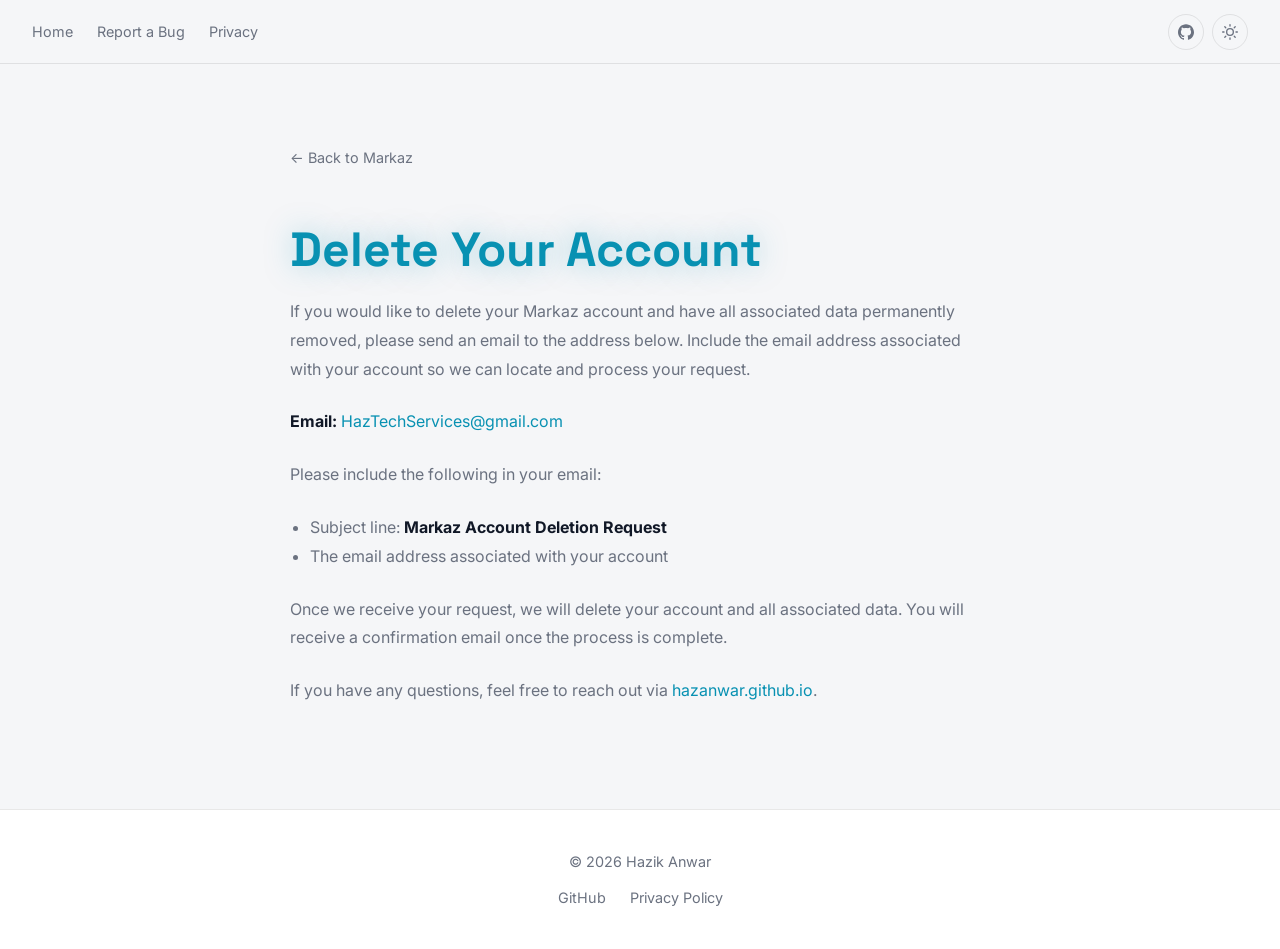
==== delete-account.html @ 8f50ff51 "update docs" ====
<!DOCTYPE html>
<html lang="en">

<head>
  <meta charset="UTF-8" />
  <meta name="viewport" content="width=device-width, initial-scale=1.0" />
  <title>Delete Account — Markaz</title>
  <meta name="description" content="Request deletion of your Markaz account and all associated data." />
  <meta name="theme-color" content="#00ffe1" />
  <link rel="icon" href="assets/logo.webp" type="image/png" />
  <link rel="preconnect" href="https://fonts.googleapis.com" />
  <link rel="preconnect" href="https://fonts.gstatic.com" crossorigin />
  <link
    href="https://fonts.googleapis.com/css2?family=Space+Grotesk:wght@400;500;600;700&family=Inter:wght@300;400;600;700&display=swap"
    rel="stylesheet" />
  <link rel="stylesheet" href="style.css" />
  <script>
    (function () {
      var saved = localStorage.getItem('theme');
      var prefer = window.matchMedia('(prefers-color-scheme: light)').matches ? 'light' : 'dark';
      document.documentElement.setAttribute('data-theme', saved || prefer);
    })();
  </script>
</head>

<body>

  <!-- ========== NAV ========== -->
  <nav class="nav">
    <div class="nav-links" id="navLinks">
      <a href="https://hazanwar.github.io/">Home</a>
      <a href="index.html#report">Report a Bug</a>
      <a href="privacy.html">Privacy</a>
    </div>
    <div class="nav-social">
      <a href="https://github.com/HazAnwar/markaz-app" class="nav-social-link" target="_blank"
        rel="noopener noreferrer" aria-label="GitHub repository">
        <svg viewBox="0 0 24 24" aria-hidden="true">
          <path
            d="M12 .297c-6.63 0-12 5.373-12 12 0 5.303 3.438 9.8 8.205 11.385.6.113.82-.258.82-.577 0-.285-.01-1.04-.015-2.04-3.338.724-4.042-1.61-4.042-1.61C4.422 18.07 3.633 17.7 3.633 17.7c-1.087-.744.084-.729.084-.729 1.205.084 1.838 1.236 1.838 1.236 1.07 1.835 2.809 1.305 3.495.998.108-.776.417-1.305.76-1.605-2.665-.3-5.466-1.332-5.466-5.93 0-1.31.465-2.38 1.235-3.22-.135-.303-.54-1.523.105-3.176 0 0 1.005-.322 3.3 1.23.96-.267 1.98-.399 3-.405 1.02.006 2.04.138 3 .405 2.28-1.552 3.285-1.23 3.285-1.23.645 1.653.24 2.873.12 3.176.765.84 1.23 1.91 1.23 3.22 0 4.61-2.805 5.625-5.475 5.92.42.36.81 1.096.81 2.22 0 1.606-.015 2.896-.015 3.286 0 .315.21.69.825.57C20.565 22.092 24 17.592 24 12.297c0-6.627-5.373-12-12-12" />
        </svg>
      </a>
      <button class="theme-toggle" id="themeToggle" aria-label="Toggle colour theme">
        <svg class="icon-moon" viewBox="0 0 24 24" aria-hidden="true">
          <path d="M21 12.79A9 9 0 1 1 11.21 3 7 7 0 0 0 21 12.79z" />
        </svg>
        <svg class="icon-sun" viewBox="0 0 24 24" aria-hidden="true">
          <circle cx="12" cy="12" r="5" />
          <line x1="12" y1="1" x2="12" y2="3" />
          <line x1="12" y1="21" x2="12" y2="23" />
          <line x1="4.22" y1="4.22" x2="5.64" y2="5.64" />
          <line x1="18.36" y1="18.36" x2="19.78" y2="19.78" />
          <line x1="1" y1="12" x2="3" y2="12" />
          <line x1="21" y1="12" x2="23" y2="12" />
          <line x1="4.22" y1="19.78" x2="5.64" y2="18.36" />
          <line x1="18.36" y1="5.64" x2="19.78" y2="4.22" />
        </svg>
      </button>
    </div>
    <button class="nav-hamburger" id="menuBtn" aria-label="Toggle navigation" aria-expanded="false"
      aria-controls="navLinks">
      <span></span><span></span><span></span>
    </button>
  </nav>

  <main>
    <section style="padding: 5rem 2rem;">
      <div class="prose">
        <a href="index.html" class="back-link">← Back to Markaz</a>
        <h1>Delete Your Account</h1>
        <p>If you would like to delete your Markaz account and have all associated data permanently removed, please
          send an email to the address below. Include the email address associated with your account so we can locate
          and process your request.</p>

        <p><strong style="color: var(--text);">Email:</strong>
          <a href="mailto:HazTechServices@gmail.com">HazTechServices@gmail.com</a></p>

        <p>Please include the following in your email:</p>
        <ul style="color: var(--text-muted); margin-bottom: 1.5rem; padding-left: 1.25rem; line-height: 1.8;">
          <li>Subject line: <strong style="color: var(--text);">Markaz Account Deletion Request</strong></li>
          <li>The email address associated with your account</li>
        </ul>

        <p>Once we receive your request, we will delete your account and all associated data. You will receive a
          confirmation email once the process is complete.</p>

        <p>If you have any questions, feel free to reach out via
          <a href="https://hazanwar.github.io/">hazanwar.github.io</a>.</p>
      </div>
    </section>
  </main>

  <!-- ========== FOOTER ========== -->
  <footer>
    <div class="container">
      <p>&copy; 2026 Hazik Anwar</p>
      <nav aria-label="Footer links">
        <a href="https://github.com/HazAnwar" target="_blank" rel="noopener noreferrer">GitHub</a>
        <a href="privacy.html">Privacy Policy</a>
      </nav>
    </div>
  </footer>

  <script>
    // Theme toggle
    document.getElementById('themeToggle').addEventListener('click', () => {
      const next = document.documentElement.getAttribute('data-theme') === 'light' ? 'dark' : 'light';
      document.documentElement.setAttribute('data-theme', next);
      localStorage.setItem('theme', next);
    });

    // Mobile nav toggle
    const menuBtn = document.getElementById('menuBtn');
    const navLinks = document.getElementById('navLinks');
    menuBtn.addEventListener('click', () => {
      const open = navLinks.classList.toggle('open');
      menuBtn.setAttribute('aria-expanded', open);
    });
  </script>
</body>

</html>
---- style.css ----
/* ============================================================
   SHARED DESIGN SYSTEM — Markaz
   ============================================================ */

@import url("https://fonts.googleapis.com/css2?family=Space+Grotesk:wght@400;500;600;700&family=Inter:wght@300;400;600;700&display=swap");

/* === Tokens (dark — default) === */
:root {
  --bg: #0a0a0a;
  --surface: #141414;
  --surface-2: #1e1e1e;
  --border: rgba(255, 255, 255, 0.07);
  --nav-bg: rgba(10, 10, 10, 0.88);
  --accent: #00ffe1;
  --accent-rgb: 0, 255, 225;
  --blue: #3b82f6;
  --text: #f0f0f0;
  --text-muted: #888;
  --text-hover: #ffffff;
  --radius: 12px;
  --radius-lg: 20px;
  --nav-h: 64px;
  --max-w: 1100px;
  --t: 0.2s ease;
}

/* === Tokens (light) === */
[data-theme="light"] {
  --bg: #f5f6f8;
  --surface: #ffffff;
  --surface-2: #eef0f3;
  --border: rgba(0, 0, 0, 0.09);
  --nav-bg: rgba(245, 246, 248, 0.92);
  --accent: #0891b2;
  --accent-rgb: 8, 145, 178;
  --blue: #2563eb;
  --text: #111827;
  --text-muted: #6b7280;
  --text-hover: #000000;
}

/* === Reset === */
*,
*::before,
*::after {
  box-sizing: border-box;
  margin: 0;
  padding: 0;
}
html {
  scroll-behavior: smooth;
}
body {
  background: var(--bg);
  color: var(--text);
  font-family: "Inter", system-ui, sans-serif;
  line-height: 1.65;
  -webkit-font-smoothing: antialiased;
}
img {
  max-width: 100%;
  display: block;
}
a {
  color: var(--accent);
  text-decoration: none;
  transition: color var(--t);
}
a:hover {
  color: var(--text-hover);
}

/* === Nav === */
.nav {
  position: sticky;
  top: 0;
  z-index: 100;
  height: var(--nav-h);
  background: var(--nav-bg);
  backdrop-filter: blur(20px);
  -webkit-backdrop-filter: blur(20px);
  border-bottom: 1px solid var(--border);
  display: flex;
  align-items: center;
  justify-content: space-between;
  padding: 0 2rem;
  gap: 1rem;
}
.nav-links {
  display: flex;
  align-items: center;
  gap: 1.5rem;
  font-size: 0.9rem;
}
.nav-links a {
  color: var(--text-muted);
  transition: color var(--t);
}
.nav-links a:hover {
  color: var(--text);
}
.nav-hamburger {
  display: none;
  flex-direction: column;
  gap: 5px;
  background: none;
  border: none;
  cursor: pointer;
  padding: 6px;
}
.nav-hamburger span {
  display: block;
  width: 22px;
  height: 2px;
  background: var(--text-muted);
  border-radius: 2px;
  transition: var(--t);
}

/* === Nav Social Icons === */
.nav-social {
  display: flex;
  align-items: center;
  gap: 0.5rem;
}
.nav-social-link {
  display: inline-flex;
  align-items: center;
  justify-content: center;
  width: 36px;
  height: 36px;
  border-radius: 50%;
  border: 1px solid var(--border);
  color: var(--text-muted);
  transition:
    border-color var(--t),
    color var(--t);
}
.nav-social-link:hover {
  border-color: var(--accent);
  color: var(--accent);
}
.nav-social-link svg {
  width: 16px;
  height: 16px;
  fill: currentColor;
}

/* === Theme Toggle === */
.theme-toggle {
  background: none;
  border: 1px solid var(--border);
  color: var(--text-muted);
  width: 36px;
  height: 36px;
  border-radius: 50%;
  cursor: pointer;
  display: flex;
  align-items: center;
  justify-content: center;
  flex-shrink: 0;
  transition:
    border-color var(--t),
    color var(--t),
    background var(--t);
}
.theme-toggle:hover {
  border-color: var(--accent);
  color: var(--accent);
}
.theme-toggle svg {
  width: 16px;
  height: 16px;
  fill: none;
  stroke: currentColor;
  stroke-width: 2;
  stroke-linecap: round;
  stroke-linejoin: round;
}
.icon-moon {
  display: block;
}
.icon-sun {
  display: none;
}
[data-theme="light"] .icon-moon {
  display: none;
}
[data-theme="light"] .icon-sun {
  display: block;
}

/* === Hero === */
.hero {
  min-height: calc(100vh - var(--nav-h));
  display: flex;
  align-items: center;
  justify-content: center;
  text-align: center;
  padding: 5rem 2rem;
  position: relative;
  overflow: hidden;
}
.hero::before {
  content: "";
  position: absolute;
  inset: 0;
  background: radial-gradient(
    ellipse 70% 55% at 50% 0%,
    rgba(var(--accent-rgb), 0.11),
    transparent
  );
  pointer-events: none;
}
.hero-content {
  max-width: 620px;
  position: relative;
  z-index: 1;
}
.hero-icon {
  width: 110px;
  height: 110px;
  border-radius: 24px;
  margin: 0 auto 2rem;
  box-shadow:
    0 0 50px rgba(var(--accent-rgb), 0.28),
    0 20px 60px rgba(0, 0, 0, 0.5);
}
.hero h1 {
  font-family: "Space Grotesk", sans-serif;
  font-weight: 700;
  font-size: clamp(2.8rem, 9vw, 5rem);
  color: var(--accent);
  line-height: 1.05;
  text-shadow: 0 0 40px rgba(var(--accent-rgb), 0.4);
  margin-bottom: 1rem;
}
.hero-subtitle {
  font-size: 1.15rem;
  color: var(--text-muted);
  margin-bottom: 2.5rem;
  font-weight: 300;
}
.hero-actions {
  display: flex;
  flex-direction: column;
  align-items: center;
  gap: 1rem;
}

/* === CTA Button === */
.cta-button {
  display: inline-flex;
  align-items: center;
  gap: 0.625rem;
  background: linear-gradient(135deg, var(--accent) 0%, var(--blue) 100%);
  color: #000;
  font-weight: 700;
  font-size: 1rem;
  padding: 0.875rem 2rem;
  border-radius: 50px;
  border: none;
  cursor: pointer;
  transition:
    transform var(--t),
    box-shadow var(--t);
  box-shadow: 0 4px 24px rgba(var(--accent-rgb), 0.22);
}
.cta-button:hover {
  transform: translateY(-2px);
  box-shadow: 0 8px 36px rgba(var(--accent-rgb), 0.42);
  color: #000;
}
.cta-button svg {
  width: 20px;
  height: 20px;
  fill: currentColor;
  flex-shrink: 0;
}
.cta-button.cta-secondary {
  background: transparent;
  border: 2px solid var(--accent);
  color: var(--accent);
  box-shadow: 0 4px 24px rgba(var(--accent-rgb), 0.1);
}
.cta-button.cta-secondary:hover {
  background: rgba(var(--accent-rgb), 0.1);
  color: var(--accent);
  box-shadow: 0 8px 36px rgba(var(--accent-rgb), 0.22);
}

/* === Sections === */
section {
  padding: 5rem 2rem;
}
.container {
  max-width: var(--max-w);
  margin: 0 auto;
}
.section-title {
  font-family: "Space Grotesk", sans-serif;
  font-weight: 700;
  font-size: clamp(1.75rem, 4vw, 2.5rem);
  color: var(--accent);
  text-align: center;
  margin-bottom: 3rem;
  text-shadow: 0 0 24px rgba(var(--accent-rgb), 0.22);
}
.section-lead {
  text-align: center;
  color: var(--text-muted);
  margin-top: -0.5rem;
  margin-bottom: 2.5rem;
  font-size: 1.05rem;
}

/* === Bug Report === */
.bug-report {
  background: var(--surface);
  border-top: 1px solid var(--border);
}
.bug-form {
  max-width: 640px;
  margin: 0 auto;
  display: flex;
  flex-direction: column;
  align-items: stretch;
  gap: 1.25rem;
}
.form-group {
  display: flex;
  flex-direction: column;
  gap: 0.4rem;
}
.form-group label {
  font-size: 0.875rem;
  font-weight: 600;
  color: var(--text);
  letter-spacing: 0.02em;
}
.form-group label span {
  color: var(--accent);
}
.form-group input,
.form-group textarea {
  background: var(--bg);
  border: 1px solid var(--border);
  border-radius: calc(var(--radius) / 2);
  color: var(--text);
  font-family: "Inter", sans-serif;
  font-size: 0.95rem;
  padding: 0.65rem 0.9rem;
  transition:
    border-color var(--t),
    box-shadow var(--t);
  resize: vertical;
  outline: none;
}
.form-group input::placeholder,
.form-group textarea::placeholder {
  color: var(--text-muted);
  opacity: 0.7;
}
.form-group input:focus,
.form-group textarea:focus {
  border-color: var(--accent);
  box-shadow: 0 0 0 3px rgba(var(--accent-rgb), 0.15);
}
.form-error {
  color: #f87171;
  font-size: 0.875rem;
  margin-top: -0.5rem;
}
.bug-form .cta-button {
  align-self: center;
  margin-top: 0.5rem;
}

/* === Privacy page === */
.prose {
  max-width: 700px;
  margin: 0 auto;
}
.prose p {
  color: var(--text-muted);
  margin-bottom: 1.5rem;
  line-height: 1.8;
}
.prose h1 {
  font-family: "Space Grotesk", sans-serif;
  font-weight: 700;
  color: var(--accent);
  font-size: clamp(2rem, 6vw, 3rem);
  text-shadow: 0 0 30px rgba(var(--accent-rgb), 0.35);
  margin-bottom: 0.5rem;
}
.prose .back-link {
  display: inline-flex;
  align-items: center;
  gap: 0.5rem;
  margin-bottom: 2.5rem;
  color: var(--text-muted);
  font-size: 0.9rem;
}
.prose .back-link:hover {
  color: var(--accent);
}

/* === Footer === */
footer {
  background: var(--surface);
  border-top: 1px solid var(--border);
  padding: 2.5rem 2rem;
  text-align: center;
  color: var(--text-muted);
  font-size: 0.9rem;
}
footer nav {
  display: flex;
  justify-content: center;
  gap: 1.5rem;
  margin-top: 0.75rem;
  flex-wrap: wrap;
}
footer a {
  color: var(--text-muted);
  transition: color var(--t);
}
footer a:hover {
  color: var(--accent);
}

/* === Responsive === */
@media (max-width: 768px) {
  .nav {
    padding: 0 1.25rem;
  }
  .nav-links {
    display: none;
    flex-direction: column;
    position: absolute;
    top: var(--nav-h);
    left: 0;
    right: 0;
    background: var(--nav-bg);
    backdrop-filter: blur(20px);
    -webkit-backdrop-filter: blur(20px);
    border-bottom: 1px solid var(--border);
    padding: 1rem 1.25rem;
    gap: 1rem;
    font-size: 1rem;
  }
  .nav-links.open {
    display: flex;
  }
  .nav-hamburger {
    display: flex;
  }
  section {
    padding: 3.5rem 1.25rem;
  }
  .hero {
    padding: 3.5rem 1.25rem;
    min-height: auto;
  }
  .hero-icon {
    width: 88px;
    height: 88px;
    border-radius: 20px;
  }
}
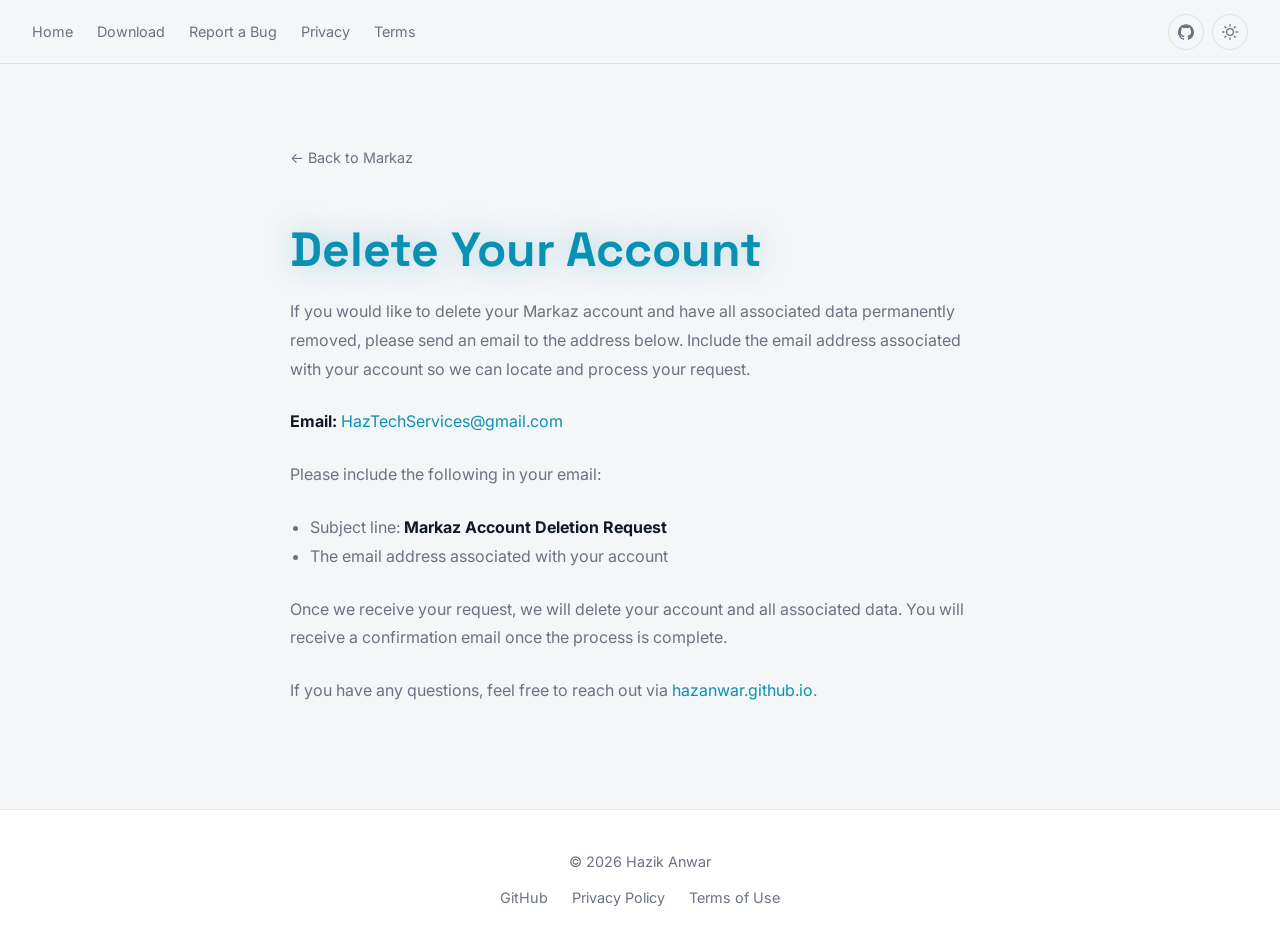
==== commit c2ea2de9: "clean up docs + download page + terms page + previews" ====
--- a/delete-account.html
+++ b/delete-account.html
@@ -29,8 +29,10 @@
   <nav class="nav">
     <div class="nav-links" id="navLinks">
       <a href="https://hazanwar.github.io/">Home</a>
+      <a href="download.html">Download</a>
       <a href="index.html#report">Report a Bug</a>
       <a href="privacy.html">Privacy</a>
+      <a href="terms.html">Terms</a>
     </div>
     <div class="nav-social">
       <a href="https://github.com/HazAnwar/markaz-app" class="nav-social-link" target="_blank"
@@ -97,6 +99,7 @@
       <nav aria-label="Footer links">
         <a href="https://github.com/HazAnwar" target="_blank" rel="noopener noreferrer">GitHub</a>
         <a href="privacy.html">Privacy Policy</a>
+        <a href="terms.html">Terms of Use</a>
       </nav>
     </div>
   </footer>
--- a/style.css
+++ b/style.css
@@ -394,6 +394,24 @@
   text-shadow: 0 0 30px rgba(var(--accent-rgb), 0.35);
   margin-bottom: 0.5rem;
 }
+.prose h2 {
+  font-family: "Space Grotesk", sans-serif;
+  font-weight: 600;
+  color: var(--text);
+  font-size: 1.2rem;
+  margin-top: 2rem;
+  margin-bottom: 0.5rem;
+}
+.prose h2:first-of-type {
+  margin-top: 1.5rem;
+}
+.prose ul,
+.prose ol {
+  color: var(--text-muted);
+  margin-bottom: 1.5rem;
+  padding-left: 1.25rem;
+  line-height: 1.8;
+}
 .prose .back-link {
   display: inline-flex;
   align-items: center;
@@ -428,6 +446,207 @@
 }
 footer a:hover {
   color: var(--accent);
+}
+
+/* === Download Page === */
+.download-page {
+  display: flex;
+  flex-direction: column;
+  min-height: 100vh;
+}
+.download-page main {
+  flex: 1;
+  display: flex;
+  flex-direction: column;
+}
+.download-section {
+  flex: 1;
+  display: flex;
+  flex-direction: column;
+  align-items: center;
+  justify-content: center;
+  text-align: center;
+  padding: 5rem 2rem;
+  position: relative;
+  overflow: hidden;
+}
+.download-section::before {
+  content: "";
+  position: absolute;
+  inset: 0;
+  background: radial-gradient(
+    ellipse 70% 55% at 50% 0%,
+    rgba(var(--accent-rgb), 0.11),
+    transparent
+  );
+  pointer-events: none;
+}
+.download-section > * {
+  position: relative;
+  z-index: 1;
+}
+.download-hero h1 {
+  font-family: "Space Grotesk", sans-serif;
+  font-weight: 700;
+  font-size: clamp(2rem, 6vw, 3rem);
+  color: var(--accent);
+  text-shadow: 0 0 30px rgba(var(--accent-rgb), 0.35);
+  margin-bottom: 0.5rem;
+}
+.download-hero p {
+  color: var(--text-muted);
+  font-size: 1.05rem;
+  max-width: 600px;
+  margin: 0 auto;
+}
+.download-primary {
+  margin-top: 2.5rem;
+  width: 100%;
+  max-width: 400px;
+  padding: 4px;
+}
+.download-card {
+  background: var(--surface);
+  border: 1px solid var(--border);
+  border-radius: var(--radius-lg);
+  padding: 2rem 1.5rem;
+  text-align: center;
+  transition:
+    border-color var(--t),
+    box-shadow var(--t),
+    transform var(--t);
+}
+.download-card:hover {
+  border-color: var(--accent);
+  box-shadow: 0 4px 24px rgba(var(--accent-rgb), 0.12);
+  transform: translateY(-2px);
+}
+.download-card.detected {
+  border-color: var(--accent);
+  box-shadow: 0 0 30px rgba(var(--accent-rgb), 0.15);
+}
+.download-card .platform-icon {
+  width: 48px;
+  height: 48px;
+  margin: 0 auto 1rem;
+  fill: var(--text);
+  stroke: none;
+}
+.download-card h3 {
+  font-family: "Space Grotesk", sans-serif;
+  font-weight: 600;
+  font-size: 1.15rem;
+  color: var(--text);
+  margin-bottom: 0.35rem;
+}
+.download-card .detected-badge {
+  display: none;
+  font-size: 0.75rem;
+  font-weight: 600;
+  color: var(--accent);
+  margin-bottom: 0.5rem;
+  text-transform: uppercase;
+  letter-spacing: 0.06em;
+}
+.download-card.detected .detected-badge {
+  display: block;
+}
+.download-card .download-subtitle {
+  font-size: 0.8rem;
+  color: var(--text-muted);
+  margin-bottom: 0.25rem;
+}
+.download-actions {
+  display: flex;
+  flex-direction: column;
+  align-items: center;
+  gap: 0.5rem;
+  margin-top: 1rem;
+}
+.download-card .download-btn {
+  display: inline-flex;
+  align-items: center;
+  gap: 0.5rem;
+  padding: 0.6rem 1.5rem;
+  border-radius: 50px;
+  font-weight: 600;
+  font-size: 0.9rem;
+  background: linear-gradient(135deg, var(--accent) 0%, var(--blue) 100%);
+  color: #000;
+  transition:
+    transform var(--t),
+    box-shadow var(--t);
+}
+.download-card .download-btn:hover {
+  transform: translateY(-1px);
+  box-shadow: 0 4px 18px rgba(var(--accent-rgb), 0.3);
+  color: #000;
+}
+.download-card.detected .download-btn {
+  box-shadow: 0 4px 18px rgba(var(--accent-rgb), 0.22);
+}
+.download-link-secondary {
+  font-size: 0.8rem;
+  color: var(--text-muted);
+  transition: color var(--t);
+}
+.download-link-secondary:hover {
+  color: var(--accent);
+}
+.show-all-toggle {
+  display: inline-flex;
+  align-items: center;
+  gap: 0.5rem;
+  margin-top: 2rem;
+  background: none;
+  border: none;
+  color: var(--text-muted);
+  font-family: "Inter", sans-serif;
+  font-size: 0.95rem;
+  cursor: pointer;
+  transition: color var(--t);
+}
+.show-all-toggle:hover {
+  color: var(--accent);
+}
+.show-all-toggle svg {
+  width: 16px;
+  height: 16px;
+  fill: none;
+  stroke: currentColor;
+  stroke-width: 2;
+  stroke-linecap: round;
+  stroke-linejoin: round;
+  transition: transform var(--t);
+}
+.show-all-toggle.expanded svg {
+  transform: rotate(180deg);
+}
+.download-others {
+  width: 100%;
+  max-width: var(--max-w);
+  display: grid;
+  grid-template-rows: 0fr;
+  transition:
+    grid-template-rows 0.4s ease,
+    opacity 0.3s ease,
+    margin 0.3s ease;
+  opacity: 0;
+  margin-top: 0;
+}
+.download-others.open {
+  grid-template-rows: 1fr;
+  opacity: 1;
+  margin-top: 1.5rem;
+}
+.download-others-inner {
+  overflow: hidden;
+}
+.download-others-grid {
+  display: grid;
+  grid-template-columns: repeat(auto-fit, minmax(200px, 1fr));
+  gap: 1.25rem;
+  padding: 4px;
 }
 
 /* === Responsive === */
@@ -468,4 +687,13 @@
     height: 88px;
     border-radius: 20px;
   }
-}
+  .download-section {
+    padding: 3.5rem 1.25rem;
+  }
+  .download-primary {
+    max-width: 100%;
+  }
+  .download-others-grid {
+    grid-template-columns: 1fr;
+  }
+}
